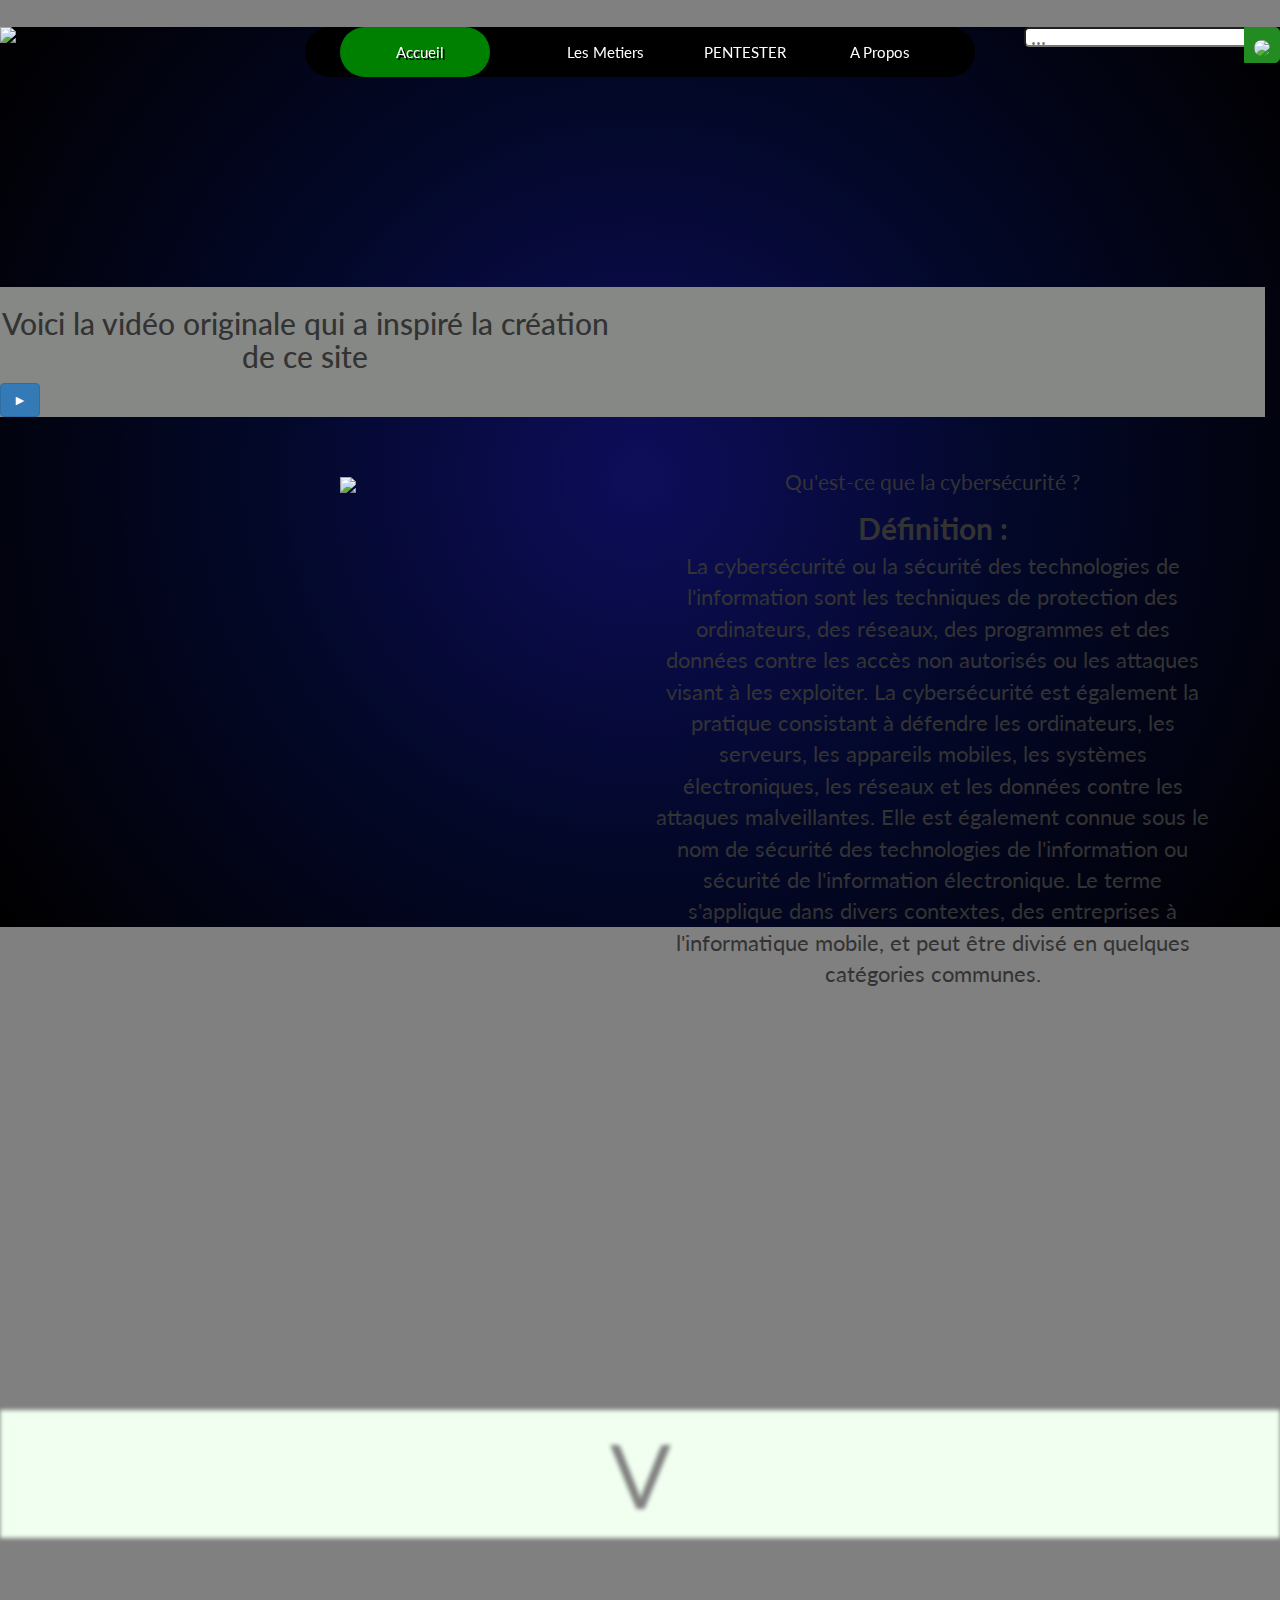
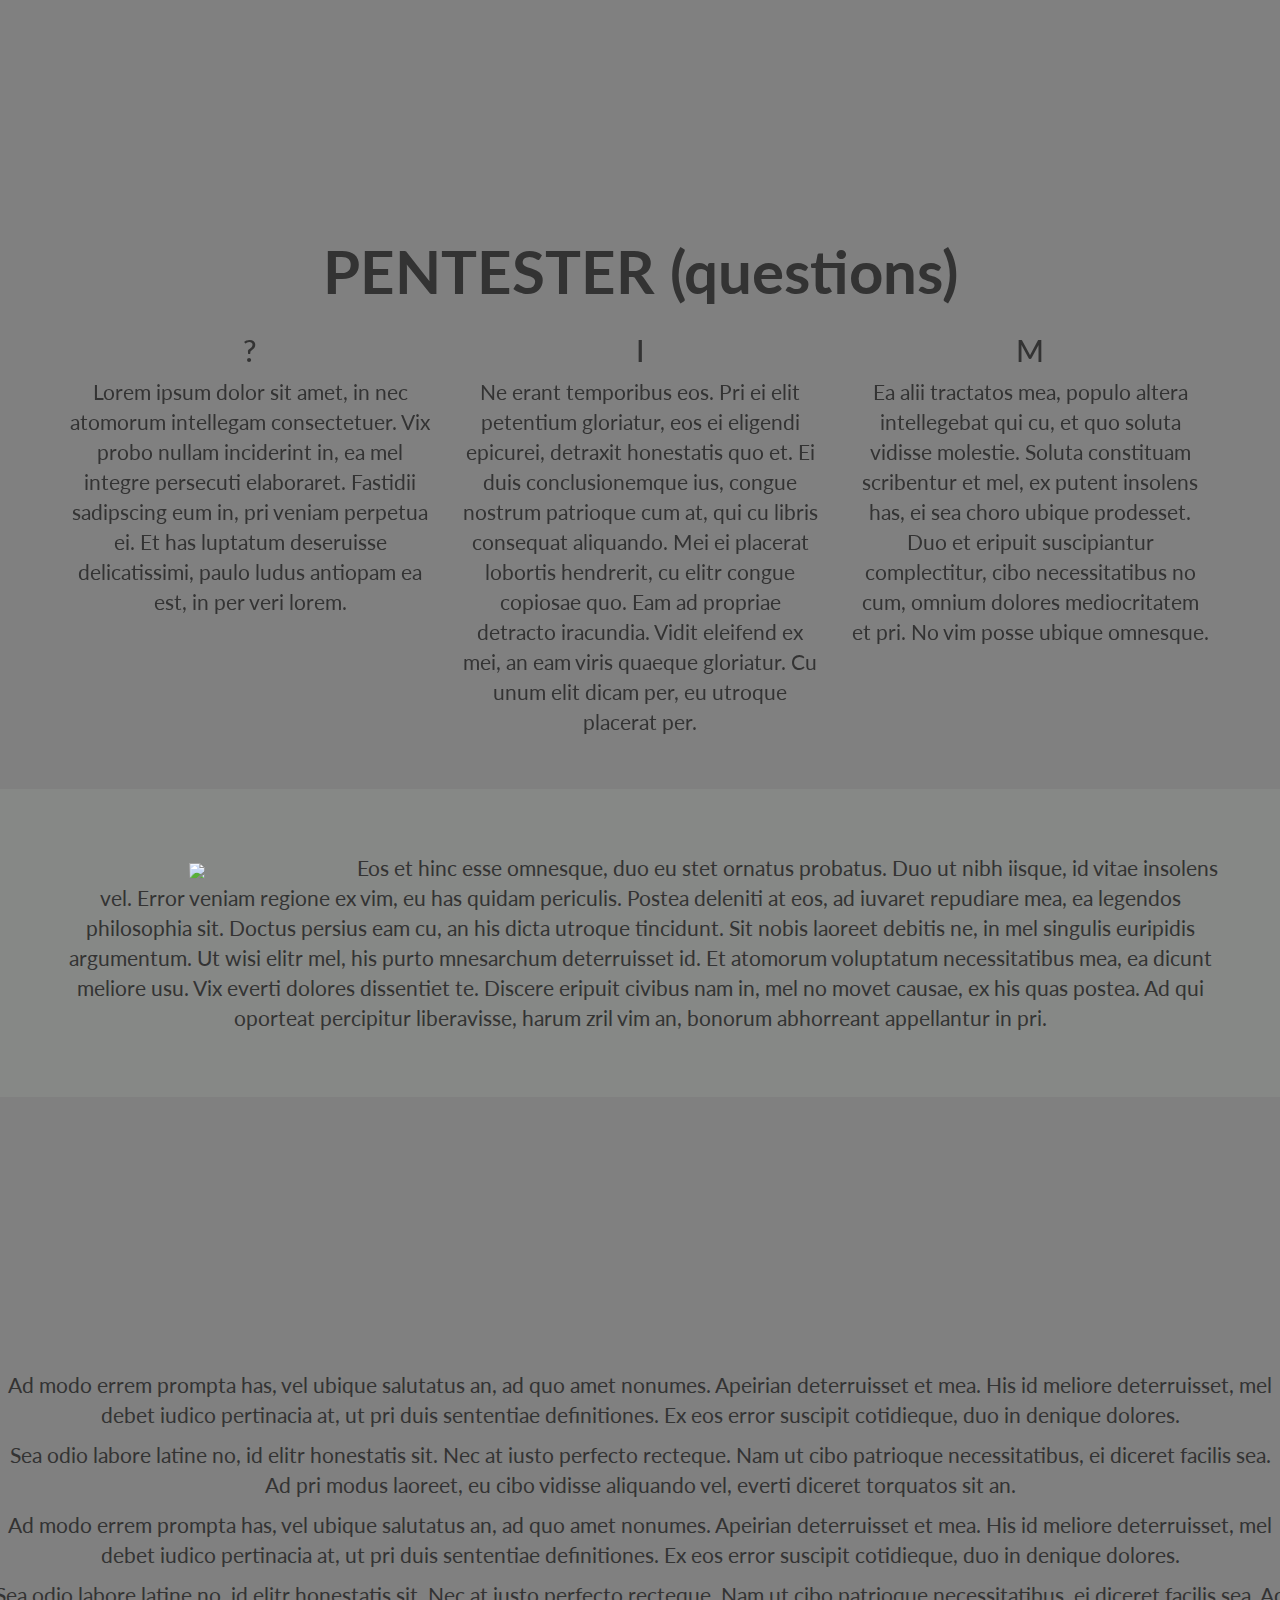
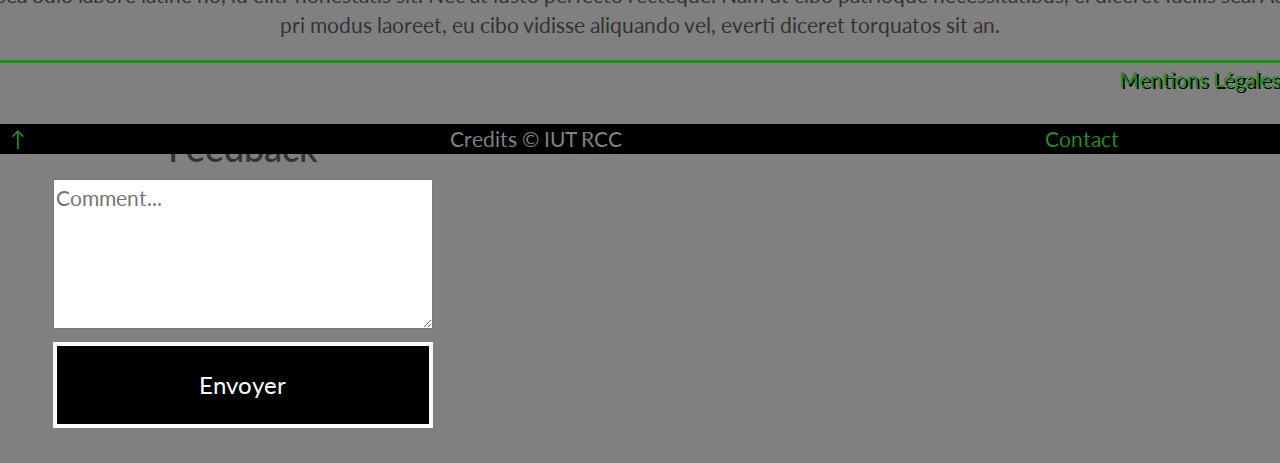
==== index.html @ df314a6f "update 15:41" ====
<!doctype html>
<html lang="fr">
  <head>
    <meta charset="utf-8">
    <meta http-equiv="X-UA-Compatible" content="IE=edge">
    <meta name="viewport" content="width=device-width, initial-scale=1.0, maximum-scale=1.0">
    <!-- The above 3 meta tags *must* come first in the head; any other head content must come *after* these tags -->

    <!-- Header -->
    <title>Accueil</title>
    <link rel="icon" href="img/favicon.ico" />

    <!-- Bootstrap -->
    <link rel="stylesheet" href="https://stackpath.bootstrapcdn.com/bootstrap/3.4.1/css/bootstrap.min.css" integrity="sha384-HSMxcRTRxnN+Bdg0JdbxYKrThecOKuH5zCYotlSAcp1+c8xmyTe9GYg1l9a69psu" crossorigin="anonymous">
    <link rel="preconnect" href="https://fonts.gstatic.com">
    <link href="https://fonts.googleapis.com/css2?family=Lato&display=swap" rel="stylesheet">

      <link rel ="stylesheet" href="css/main.css">
  </head>

  <header>
        <div>
            <a href="https://www.iut-rcc.fr/"><img src="assets/logoIT.png" class="logo" id="top"></a>
        </div>
        
        <div class="wrap">
            <div class="search">
            <input type="text" class="searchTerm" placeholder="...">
            <button type="submit" class="searchButton">
                <img src="assets/searchIC.png" class="icon">
            </button>
            </div>
        </div>
        
        <div id="mySidenav" class="sidenav">
            <nav class="nav-sub">
                <a href="javascript:void(0)" class="closebtn" onclick="closeNav()">&times;</a> 
                <a href="index.html">Accueil</a>
                <a href="Metiers.html">Les Metiers</a>
                <a href="Pentester.html">PENTESTER</a>
                <a href="aPropos.html">A Propos</a>
                <div class="animation start"></div>
            </nav>
        </div>

        <div id="wooper" class="sticky-top">
            <span onclick="openNav()" id="burger">&#9776;</span>
            <div id="seperate">
            </div>
        </div>

        <div id="wrapper-nav">
            <nav class="nav-main">
                <a href="index.html">Accueil</a>
                <a href="Metiers.html">Les Metiers</a>
                <a href="Pentester.html">PENTESTER</a>
                <a href="aPropos.html">A Propos</a>
                <div class="animation start"></div>
            </nav>
        </div>

        <div class="img-header"></div>

        <div class="transition2">
            <div id="transition1"> </div>
        </div>
    </header>

    <body onload="typeWriter()">
        <div class="row" id="video-player-wrapper">
            <div class="col-xs-6">
                <h2>Voici la vidéo originale qui a inspiré la création de ce site</h2>
                <p>
                    <button class="btn btn-primary" type="button" data-toggle="collapse" data-target="#collapseExample" aria-expanded="false" aria-controls="collapseExample">
                        &#9658;
                    </button>
                </p>
                <div class="collapse" id="collapseExample">
                    <div class="card-body">
                        <video controls poster muted preload="metadata">
                            <source src="assets/Cybersecurite pentester - JFMQMP.mp4" type="video/mp4">
                        </video>
                    </div>
                </div>
            </div>
        </div>



        <div class="container">
            <div class="row">
                <div class="col-xs-9 col-md-6">
                    <img src="assets/infographic1.png" id="graphic1">
                </div>
                <div class="col-xs-3 col-md-6">
                    <p id="cyber"> Qu'est-ce que la cybersécurité ?</p>
                    <dl>
                        <dt>Définition : </dt>
                        <dd>
                            La cybersécurité ou la sécurité des technologies de l'information sont les techniques de protection des ordinateurs,
                            des réseaux, des programmes et des données contre les accès non autorisés ou les attaques visant à les exploiter.

                            La cybersécurité est également la pratique consistant à défendre les ordinateurs, les serveurs, les appareils mobiles, les systèmes électroniques, les réseaux et les données contre les attaques malveillantes.
                            Elle est également connue sous le nom de sécurité des technologies de l'information ou sécurité de l'information électronique. Le terme s'applique dans divers contextes, des entreprises à l'informatique mobile, et peut être divisé en quelques catégories communes.
                        </dd>
                    </dl>
                </div>
            </div>
        </div>

        <div class="transition">
            V
        </div>

        <h1 id="pentester">PENTESTER (questions)</h1>

        <div class="container">
            <div class="row">
                <div class="col-sm-4">
                    <h2 class="left">
                        ?    
                    </h2>
                    <p>                 
                        Lorem ipsum dolor sit amet, in nec atomorum intellegam consectetuer.
                        Vix probo nullam inciderint in, ea mel integre persecuti elaboraret. 
                        Fastidii sadipscing eum in, pri veniam perpetua ei. 
                        Et has luptatum deseruisse delicatissimi, paulo ludus antiopam ea est, in per veri lorem.
                    
                    </p>
                </div>
            
                <div class="col-sm-4">
                    <h2 class="right" >
                        I 
                    </h2>
                    <p>                   
                        Ne erant temporibus eos. 
                        Pri ei elit petentium gloriatur, eos ei eligendi epicurei, detraxit honestatis quo et. 
                        Ei duis conclusionemque ius, congue nostrum patrioque cum at, qui cu libris consequat aliquando. 
                        Mei ei placerat lobortis hendrerit, cu elitr congue copiosae quo. 
                        Eam ad propriae detracto iracundia. 
                        Vidit eleifend ex mei, an eam viris quaeque gloriatur. 
                        Cu unum elit dicam per, eu utroque placerat per.
                    </p>
                </div>

                <div class="col-sm-4">
                    <h2 class="right" >
                        M
                    </h2>
                    <p>
                        Ea alii tractatos mea, populo altera intellegebat qui cu, et quo soluta vidisse molestie. 
                        Soluta constituam scribentur et mel, ex putent insolens has, ei sea choro ubique prodesset. 
                        Duo et eripuit suscipiantur complectitur, cibo necessitatibus no cum, omnium dolores mediocritatem et pri. 
                        No vim posse ubique omnesque.
                    </p>
                </div>
            </div>
        </div>

        <div id="section-wrapper">
            <div class="row">
                <div class="col-sm-3">
                    <img src="assets/infographic2.jpeg">
                </div>
                <div class="col-xl-2">
                    Eos et hinc esse omnesque, duo eu stet ornatus probatus. Duo ut nibh iisque, id vitae insolens vel. Error veniam regione ex vim, eu has quidam periculis. 
                    Postea deleniti at eos, ad iuvaret repudiare mea, ea legendos philosophia sit. Doctus persius eam cu, an his dicta utroque tincidunt.

                    Sit nobis laoreet debitis ne, in mel singulis euripidis argumentum. 
                    Ut wisi elitr mel, his purto mnesarchum deterruisset id. 
                    Et atomorum voluptatum necessitatibus mea, ea dicunt meliore usu. 
                    Vix everti dolores dissentiet te. 
                    Discere eripuit civibus nam in, mel no movet causae, ex his quas postea. 
                    Ad qui oporteat percipitur liberavisse, harum zril vim an, bonorum abhorreant appellantur in pri.
                </div>
            </div>

        </div>

            <p>
                Ad modo errem prompta has, vel ubique salutatus an, ad quo amet nonumes. Apeirian deterruisset et mea. His id meliore deterruisset, mel debet iudico pertinacia at, ut pri duis sententiae definitiones. Ex eos error suscipit cotidieque, duo in denique dolores.
            </p>
            <p>
                Sea odio labore latine no, id elitr honestatis sit. Nec at iusto perfecto recteque. Nam ut cibo patrioque necessitatibus, ei diceret facilis sea. Ad pri modus laoreet, eu cibo vidisse aliquando vel, everti diceret torquatos sit an.
            </p>



        <div class="row">
            <div class="col-m">
                <p>
                    Ad modo errem prompta has, vel ubique salutatus an, ad quo amet nonumes. Apeirian deterruisset et mea. His id meliore deterruisset, mel debet iudico pertinacia at, ut pri duis sententiae definitiones. Ex eos error suscipit cotidieque, duo in denique dolores.
                </p>
                <p>
                    Sea odio labore latine no, id elitr honestatis sit. Nec at iusto perfecto recteque. Nam ut cibo patrioque necessitatibus, ei diceret facilis sea. Ad pri modus laoreet, eu cibo vidisse aliquando vel, everti diceret torquatos sit an.
                </p>
            </div>
        </div>

        <div class="divider">

        </div>

        <div class="row" id="other">
            <div class="col-xs-1">
                <div id="main-form">
                    <div id="sub-div">
                    <form id="form-one" class="form">
                        <h1>Feedback</h1>
                        <p class="name">
                        
                        <p class="text">
                        <textarea name="text" id="comment" placeholder="Comment..."></textarea>
                        </p>
                        <div class="submit">
                        <input type="submit" value="Envoyer" id="button-bottom"/>
                        <div class="ease"></div>
                        </div>
                    </form>
                    </div>
                </div>
            </div>
        </div>

        <div id="left-m">
            <a href="ref/Mentions-legales.html">Mentions Légales</a>
        </div>

        <!-- jQuery (necessary for Bootstrap's JavaScript plugins) -->
        
        <script src="https://code.jquery.com/jquery-1.12.4.min.js" integrity="sha384-nvAa0+6Qg9clwYCGGPpDQLVpLNn0fRaROjHqs13t4Ggj3Ez50XnGQqc/r8MhnRDZ" crossorigin="anonymous"></script>
        
        <!-- Include all compiled plugins (below), or include individual files as needed -->
        
        <script src="https://stackpath.bootstrapcdn.com/bootstrap/3.4.1/js/bootstrap.min.js" integrity="sha384-aJ21OjlMXNL5UyIl/XNwTMqvzeRMZH2w8c5cRVpzpU8Y5bApTppSuUkhZXN0VxHd" crossorigin="anonymous"></script>
        <script src="js/effects.js" ></script>
    </body>

    <footer id="footer">
        Credits &copy; IUT RCC
        <span id="foot-rt"> <a href="ref/contact.html">Contact</a></span>
        <span id="foot-lt"><a href="#top">&uarr;</a></span> 
    </footer>

</html>
---- css/main.css ----
@font-face {
    font-family: 'Gameplay';
    src: url(../assets/Gameplay.ttf) format('truetype');
}

body {
    /* Fade-in effct on load*/
    font-family: 'Lato', sans-serif;
    margin-top: 25px;
    font-size: 21px;
    text-align: center;
    animation: fadein 4s;
    -moz-animation: fadein 4s;
    /* Firefox */
    -webkit-animation: fadein 4s;
    /* Safari and Chrome */
    -o-animation: fadein 4s;
    /* Opera */
    background: rgb(13,13,88);
    background: -moz-radial-gradient(circle, rgba(13,13,88,1) 3%, rgba(3,8,42,1) 47%, rgba(1,0,0,1) 100%);
    background: -webkit-radial-gradient(circle, rgba(13,13,88,1) 3%, rgba(3,8,42,1) 47%, rgba(1,0,0,1) 100%);
    background: radial-gradient(circle, rgba(13,13,88,1) 3%, rgba(3,8,42,1) 47%, rgba(1,0,0,1) 100%);
    filter: progid:DXImageTransform.Microsoft.gradient(startColorstr="#0d0d58",endColorstr="#010000",GradientType=1);
    background-attachment: local;
}

@keyframes slidein {
    0% {
        left: 0;
    }
    50% {
        left: 100%;
    }
    100% {
        left: 0;
    }
}

@keyframes fadein {
    from {
        opacity: 0;
    }
    to {
        opacity: 1;
    }
}

@-moz-keyframes fadein {
    /* Firefox */
    from {
        opacity: 0;
    }
    to {
        opacity: 1;
    }
}

@-webkit-keyframes fadein {
    /* Safari and Chrome */
    from {
        opacity: 0;
    }
    to {
        opacity: 1;
    }
}

@-o-keyframes fadein {
    /* Opera */
    from {
        opacity: 0;
    }
    to {
        opacity: 1;
    }
}

.nav-main {
    margin: 27px auto 0;
    position: relative;
    width: 670px;
    height: 50px;
    background-color: black;
    border-radius: 80px;
    font-size: 0;
}

.nav-main a {
    position: relative;
    line-height: 50px;
    height: 100%;
    width: 100%;
    font-size: 15px;
    display: inline-block;
    z-index: 1;
    text-align: center;
    color: white;
    cursor: pointer;
}

.nav-main .animation {
    position: absolute;
    height: 100%;
    top: 0;
    z-index: 0;
    transition: all .5s ease 0s;
    border-radius: 80px;
}

a:nth-child(1) {
    width: 200px;
}

a:nth-child(2) {
    width: 170px;
}

a:nth-child(3) {
    width: 110px;
}

a:nth-child(4) {
    width: 160px;
}

a:nth-child(5) {
    width: 120px;
}

.nav-main .start,
a:nth-child(1):hover~.animation {
    width: 150px;
    left: 35px;
    background-color: green;
}

.nav-main .start-1,
a:nth-child(2):hover~.animation {
    width: 150px;
    left: 220px;
    background-color: #232B2B;
}

.nav-main .start-2,
a:nth-child(3):hover~.animation {
    width: 100px;
    left: 390px;
    background-color: green;
}

.nav-main .start-3,
a:nth-child(4):hover~.animation {
    width: 110px;
    left: 520px;
    background-color: #232B2B;
}

a:hover,
a:active {
    color: white;
    text-decoration: none;
}

body,
html {
    height: 100%;
    width: 100%;
    margin: 0;
    background-color: grey;
    scroll-behavior: smooth;
}

.img-header {
    background-image: url(../computer-hacking-code.jpg);
    height: 50%;
    background-position: center;
    background-repeat: no-repeat;
    background-size: cover;
    -webkit-filter: blur(5px);
    -moz-filter: blur(5px);
    -o-filter: blur(5px);
    -ms-filter: blur(5px);
    filter: blur(5px);
    margin-top: 90px;
}

.transition {
    position: sticky;
    filter: blur(2px);
    top: 0;
    text-align: center;
    font-size: 90px;
    color: grey;
    background-color: honeydew;
    margin-top: 400px;
    margin-bottom: 300px;
}

.logo {
    width: 15%;
    float: left;
}

#transition1 {
    font-family: 'Gameplay';
    font-weight: bolder;
    font-size: 3em;
    text-align: center;
    color: forestgreen;
    margin-bottom: 3em;
}

.transition2 {
    margin-bottom: 10em;
    background-image: url(../1.jpg);
    background-repeat: no-repeat;
    background-position: center;
    background-size: cover;
    width: 100%
}

.search {
    width: 100%;
    display: flex;
}

.searchTerm {
    width: 100%;
    border-right: none;
    padding: 5px;
    height: 20px;
    border-radius: 5px 0 0 5px;
    color: black;
}

.searchButton {
    width: 40px;
    height: 36px;
    border: 1px solid forestgreen;
    background: forestgreen;
    text-align: center;
    color: black;
    border-radius: 0 5px 5px 0;
    cursor: pointer;
    font-size: 20px;
}

.wrap {
    width: 20%;
    float: right;
}

.icon {
    border-radius: 50%;
    width: 100%;
}

#main-form {
    width: 100%;
    float: left;
    padding-top: 0px;
}

#sub-div {
    background-color: grey;
    padding: 35px;
    width: 450px;
    float: left;
    left: 50%;
    position: absolute;
    margin-top: 10%;
    margin-left: -20%;
}

textarea {
    width: 100%;
    height: 150px;
    line-height: 150%;
}

#button-bottom {
    float: left;
    width: 100%;
    border: #fbfbfb solid 4px;
    cursor: pointer;
    background-color: black;
    color: white;
    font-size: 24px;
    padding-top: 22px;
    padding-bottom: 22px;
    -webkit-transition: all 0.3s;
    -moz-transition: all 0.3s;
    transition: all 0.3s;
    margin-top: -4px;
}

#button-bottom:hover {
    background-color: green;
}

.submit:hover .ease {
    width: 100%;
    background-color: white;
}

#footer {
    position: relative;
    text-align: center;
    bottom: 0;
    width: 100%;
    background-color: black;
    color: grey;
    margin-top: 60px
}

#video-player-wrapper {
    background-color: rgb(134, 136, 134);
    width: 100%;
    min-height: 120px;
    margin-bottom: 50px;
}

video {
    margin-top: 30px;
    height: 550px;
}

a {
    color: forestgreen;
    text-shadow: 2px 2px black;
}

#pentester {
    text-align: center;
    font-weight: bolder;
    font-size: 60px;
}

#foot-rt {
    float: right;
}

#foot-lt {
    float: left;
    margin-left: 10px;
}

p>button {
    float: left;
}

#section-wrapper {
    background-color: rgb(134, 136, 134);
    padding: 5%;
    margin-top: 2em;
    margin-bottom: 13em;
}

dt {
    font-size: 30px;
}

dd {
    font-size: 22px;
}

.divider {
    width: 100%;
    height: 3px;
    background-color: forestgreen;
    margin-top: 10px;
}

#graphic1 {
    width: 400px
}

#left-m {
    float: right;
    margin-bottom: 40px;
}

#wrapper-nav {
    margin-left: auto;
    margin-right: auto;
}

#seperate {
    width: 100%;
    margin-top: 20px;
    margin-bottom: 20px;
    display: none;
}

#graphic2 {
    margin-right: 170px;
    margin-bottom: 20px;
}

#wooper {
    display: none;
    width: 300px;
    height: 35px;
}

#burger {
    cursor: pointer;
    font-size: 25px;
    color: forestgreen;
}

.sidenav {
    height: 0;
    width: 100%;
    display: block;
    position: fixed;
    z-index: 1;
    top: 0;
    background-color: #111;
    overflow-x: hidden;
    transition: 0.5s;
    text-align: center;
}

.sidenav a {
    padding: 8px 8px 8px 32px;
    text-decoration: none;
    font-size: 25px;
    color: #818181;
    display: block;
    transition: 0.3s;
}

.sidenav .closebtn {
    position: absolute;
    top: 0;
    right: 25px;
    font-size: 36px;
    margin-left: 50px;
}

@media screen and (max-width: 450px) {
    .sidenav {
        padding-top: 15px;
    }
    .sidenav a {
        font-size: 18px;
    }
}

@media screen and (max-width: 1024px) {
    #wooper {
        display: inline-block;
        background: black;
        padding: auto;
        margin: auto;
        border-bottom-right-radius: 100%;
        border-bottom-left-radius: 100%;
        margin-left: 70px;
    }
    dt {
        font-size: 20px
    }
    dd {
        font-size: 10px;
    }
    #wrapper-col {
        font-size: 11px;
    }
    .form {
        height: 30%;
    }
    #transition1 {
        font-size: 30px;
    }
    video {
        width: 80%;
        height: 80%;
    }
    #graphic1 {
        width: 60%;
    }
    #graphic2 {
        margin-right: 20px;
        padding: 20px;
    }
    .col-m-4 {
        display: inline-block;
    }
    #seperate {
        display: initial;
        width: 100%;
        margin-top: 20px;
        margin-bottom: 20px;
    }
    .transition {
        height: 35%;
    }
    #pentester {
        font-size: 2em;
    }
    #wrapper-nav {
        display: none;
    }
    .searchTerm {
        display: none;
    }
    .searchButton {
        margin-left: 140px;
    }
    .nav-sub {
        background: none;
    }
    .nav-sub a {
        position: relative;
        height: 100%;
        width: 100%;
        font-size: 15px;
        z-index: 1;
        color: white;
        cursor: pointer;
    }
    .nav-sub .animation {
        position: absolute;
        height: 100%;
        z-index: 0;
        transition: all .5s ease 0s;
        border-radius: 80px;
    }
    a:nth-child(1) {
        width: 20px;
    }
    a:nth-child(2) {
        width: 70px;
    }
    a:nth-child(3) {
        width: 60px;
    }
    a:nth-child(4) {
        width: 60px;
    }
    a:nth-child(5) {
        width: 60px;
    }
    .nav-sub .start,
    a:nth-child(1):hover~.animation {
        width: 150px;
        height: 5%;
        left: 0;
        top: 10px;
        background-color: green;
    }
    .nav-sub .start-1,
    a:nth-child(2):hover~.animation {
        width: 150px;
        top: 10px;
        left: 0;
        background-color: #232B2B;
    }
    .nav-sub .start-2,
    a:nth-child(3):hover~.animation {
        width: 150px;
        left: 0;
        height: 45px;
        top: 45px;
        background-color: green;
    }
    .nav-sub .start-3,
    a:nth-child(4):hover~.animation {
        width: 150px;
        top: 107px;
        left: 0;
        background-color: #232B2B;
    }
    .nav-sub .start-4,
    a:nth-child(5):hover~.animation {
        width: 100px;
        height: 40px;
        top: 130px;
        left: 0;
        background-color: green;
    }
    a:hover,
    a:active {
        color: white;
        text-decoration: none;
    }
}
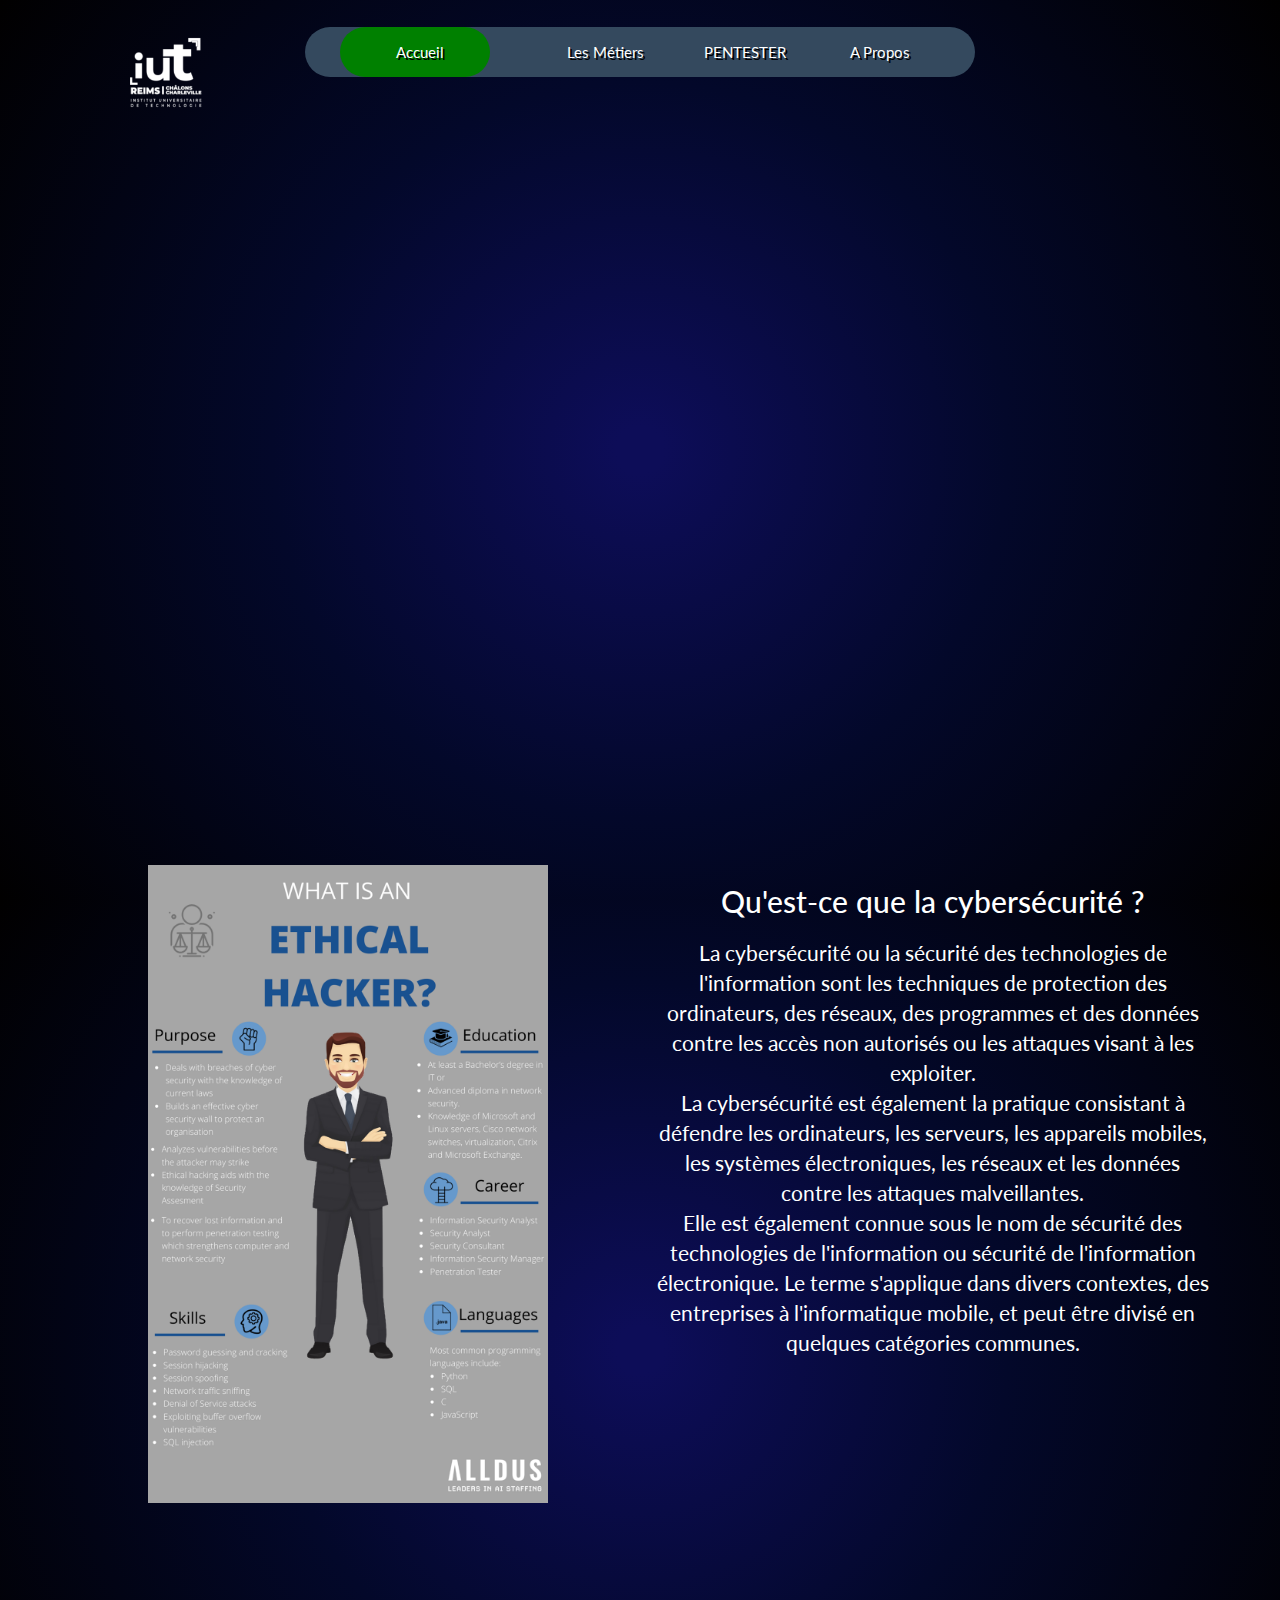
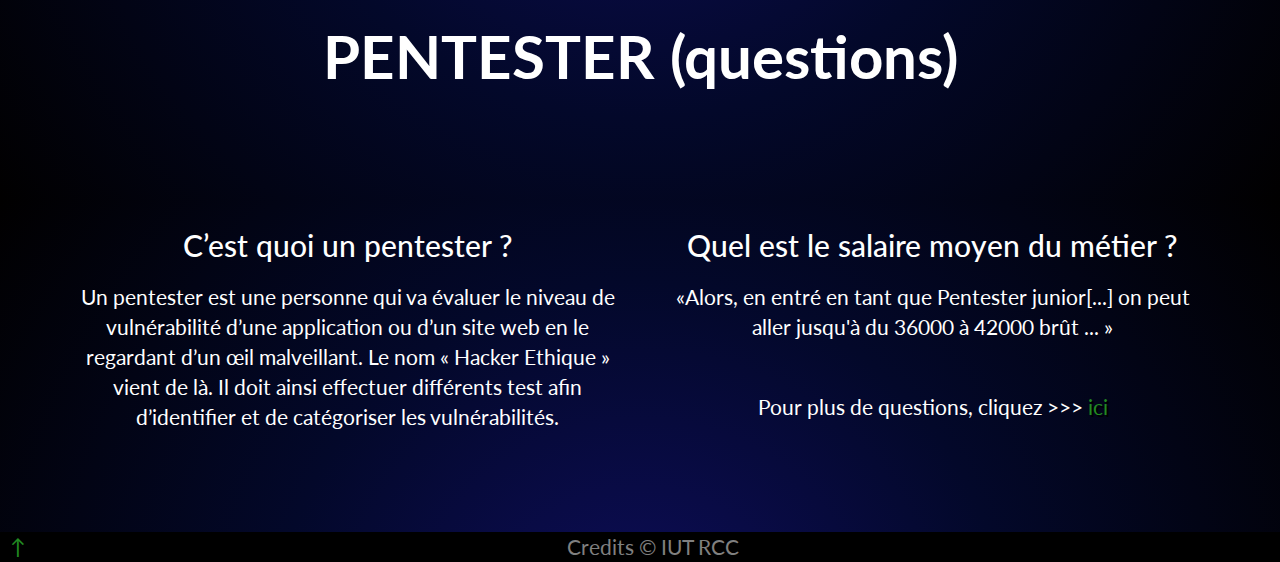
==== commit 983bcc7b: "Le vingt-et-un décembre deux mille vingt à seize heure zéro six" ====
--- a/index.html
+++ b/index.html
@@ -1,246 +1,163 @@
 <!doctype html>
 <html lang="fr">
-  <head>
+
+<head>
     <meta charset="utf-8">
     <meta http-equiv="X-UA-Compatible" content="IE=edge">
-    <meta name="viewport" content="width=device-width, initial-scale=1.0, maximum-scale=1.0">
+    <meta name="viewport" content="width=device-width, initial-scale=1">
     <!-- The above 3 meta tags *must* come first in the head; any other head content must come *after* these tags -->
-
-    <!-- Header -->
     <title>Accueil</title>
-    <link rel="icon" href="img/favicon.ico" />
+    <link rel="icon" href="img/favicon.ico"/>
 
     <!-- Bootstrap -->
     <link rel="stylesheet" href="https://stackpath.bootstrapcdn.com/bootstrap/3.4.1/css/bootstrap.min.css" integrity="sha384-HSMxcRTRxnN+Bdg0JdbxYKrThecOKuH5zCYotlSAcp1+c8xmyTe9GYg1l9a69psu" crossorigin="anonymous">
     <link rel="preconnect" href="https://fonts.gstatic.com">
     <link href="https://fonts.googleapis.com/css2?family=Lato&display=swap" rel="stylesheet">
+    <link rel="shortcut icon" href="assets/favicon-32x32.png" type="image/x-icon">
 
-      <link rel ="stylesheet" href="css/main.css">
-  </head>
 
-  <header>
-        <div>
-            <a href="https://www.iut-rcc.fr/"><img src="assets/logoIT.png" class="logo" id="top"></a>
-        </div>
-        
-        <div class="wrap">
-            <div class="search">
-            <input type="text" class="searchTerm" placeholder="...">
-            <button type="submit" class="searchButton">
-                <img src="assets/searchIC.png" class="icon">
-            </button>
-            </div>
-        </div>
-        
-        <div id="mySidenav" class="sidenav">
-            <nav class="nav-sub">
-                <a href="javascript:void(0)" class="closebtn" onclick="closeNav()">&times;</a> 
-                <a href="index.html">Accueil</a>
-                <a href="Metiers.html">Les Metiers</a>
-                <a href="Pentester.html">PENTESTER</a>
-                <a href="aPropos.html">A Propos</a>
-                <div class="animation start"></div>
-            </nav>
-        </div>
+    <link rel="stylesheet" media="screen and (min-width: 1200px)" href="css/style.css">
+    <link rel="stylesheet" media="screen and (max-width: 1200px)" href="css/RWD/style.css">
 
-        <div id="wooper" class="sticky-top">
-            <span onclick="openNav()" id="burger">&#9776;</span>
-            <div id="seperate">
-            </div>
-        </div>
-
-        <div id="wrapper-nav">
-            <nav class="nav-main">
-                <a href="index.html">Accueil</a>
-                <a href="Metiers.html">Les Metiers</a>
-                <a href="Pentester.html">PENTESTER</a>
-                <a href="aPropos.html">A Propos</a>
-                <div class="animation start"></div>
-            </nav>
-        </div>
-
-        <div class="img-header"></div>
-
-        <div class="transition2">
-            <div id="transition1"> </div>
-        </div>
-    </header>
-
-    <body onload="typeWriter()">
-        <div class="row" id="video-player-wrapper">
-            <div class="col-xs-6">
-                <h2>Voici la vidéo originale qui a inspiré la création de ce site</h2>
-                <p>
-                    <button class="btn btn-primary" type="button" data-toggle="collapse" data-target="#collapseExample" aria-expanded="false" aria-controls="collapseExample">
-                        &#9658;
-                    </button>
-                </p>
-                <div class="collapse" id="collapseExample">
-                    <div class="card-body">
-                        <video controls poster muted preload="metadata">
-                            <source src="assets/Cybersecurite pentester - JFMQMP.mp4" type="video/mp4">
-                        </video>
-                    </div>
-                </div>
-            </div>
-        </div>
+    <link rel="stylesheet" media="screen and (min-width: 1200px)" href="css/accueil.css">
+    <link rel="stylesheet" media="screen and (max-width: 1200px)" href="css/RWD/accueil.css">
+</head>
 
 
 
-        <div class="container">
-            <div class="row">
-                <div class="col-xs-9 col-md-6">
-                    <img src="assets/infographic1.png" id="graphic1">
-                </div>
-                <div class="col-xs-3 col-md-6">
-                    <p id="cyber"> Qu'est-ce que la cybersécurité ?</p>
-                    <dl>
-                        <dt>Définition : </dt>
-                        <dd>
-                            La cybersécurité ou la sécurité des technologies de l'information sont les techniques de protection des ordinateurs,
-                            des réseaux, des programmes et des données contre les accès non autorisés ou les attaques visant à les exploiter.
+<header>
+    <!-- Barre de navigation par KHADDAN Mohammad & ROUBAHIE-FISSA Gael -->
+    <div id="top">
+        <a href="https://www.iut-rcc.fr/" target="_blank" rel="noopener"><img src="img/logoiut.png" id="logoIUT"></a>
+    </div>
 
-                            La cybersécurité est également la pratique consistant à défendre les ordinateurs, les serveurs, les appareils mobiles, les systèmes électroniques, les réseaux et les données contre les attaques malveillantes.
-                            Elle est également connue sous le nom de sécurité des technologies de l'information ou sécurité de l'information électronique. Le terme s'applique dans divers contextes, des entreprises à l'informatique mobile, et peut être divisé en quelques catégories communes.
-                        </dd>
-                    </dl>
-                </div>
-            </div>
+    <div id="mySidenav" class="sidenav">
+        <nav class="nav-sub">
+            <a id="closebtn">&times;</a>
+            <a href="index.html">Accueil</a>
+            <a href="Metiers.html">Les Métiers</a>
+            <a href="Pentester.html">PENTESTER</a>
+            <a href="aPropos.html">A Propos</a>
+            <div class="animation start"></div>
+        </nav>
+    </div>
+
+    <div id="wooper" class="sticky-top">
+        <a id="burger">&#9776;</a>
+        <div id="seperate">
         </div>
+    </div>
+    <script>
+        let burger = document.getElementById("burger");
+        let closebtn = document.getElementById("closebtn");
 
-        <div class="transition">
-            V
-        </div>
+        var fullWidth = window.innerWidth;
+        var fullH = window.innerHeight;
 
-        <h1 id="pentester">PENTESTER (questions)</h1>
+        function openNav() {
+            if (fullWidth >= 330) {
+                document.getElementById("mySidenav").style.display = "block";
+            }
+            document.getElementById("mySidenav").style.width = "100%";
+            document.getElementById("mySidenav").style.height = "100%";
+        }
 
-        <div class="container">
-            <div class="row">
-                <div class="col-sm-4">
-                    <h2 class="left">
-                        ?    
-                    </h2>
-                    <p>                 
-                        Lorem ipsum dolor sit amet, in nec atomorum intellegam consectetuer.
-                        Vix probo nullam inciderint in, ea mel integre persecuti elaboraret. 
-                        Fastidii sadipscing eum in, pri veniam perpetua ei. 
-                        Et has luptatum deseruisse delicatissimi, paulo ludus antiopam ea est, in per veri lorem.
-                    
-                    </p>
-                </div>
-            
-                <div class="col-sm-4">
-                    <h2 class="right" >
-                        I 
-                    </h2>
-                    <p>                   
-                        Ne erant temporibus eos. 
-                        Pri ei elit petentium gloriatur, eos ei eligendi epicurei, detraxit honestatis quo et. 
-                        Ei duis conclusionemque ius, congue nostrum patrioque cum at, qui cu libris consequat aliquando. 
-                        Mei ei placerat lobortis hendrerit, cu elitr congue copiosae quo. 
-                        Eam ad propriae detracto iracundia. 
-                        Vidit eleifend ex mei, an eam viris quaeque gloriatur. 
-                        Cu unum elit dicam per, eu utroque placerat per.
-                    </p>
-                </div>
+        function closeNav() {
+            if (fullWidth >= 330) {
+                document.getElementById("mySidenav").style.display = "none";
+            }
+            document.getElementById("mySidenav").style.width = "0%";
+            document.getElementById("mySidenav").style.height = "0%";
+        }
 
-                <div class="col-sm-4">
-                    <h2 class="right" >
-                        M
-                    </h2>
-                    <p>
-                        Ea alii tractatos mea, populo altera intellegebat qui cu, et quo soluta vidisse molestie. 
-                        Soluta constituam scribentur et mel, ex putent insolens has, ei sea choro ubique prodesset. 
-                        Duo et eripuit suscipiantur complectitur, cibo necessitatibus no cum, omnium dolores mediocritatem et pri. 
-                        No vim posse ubique omnesque.
-                    </p>
-                </div>
-            </div>
-        </div>
+        burger.addEventListener("click", () => {
+            openNav()
+        })
+        closebtn.addEventListener("click", () => {
+            closeNav()
+        })
+    </script>
+    <div id="wrapper-nav">
+        <nav class="nav-main">
+            <a href="index.html">Accueil</a>
+            <a href="Metiers.html">Les Métiers</a>
+            <a href="Pentester.html">PENTESTER</a>
+            <a href="aPropos.html">A Propos</a>
+            <div class="animation start"></div>
+        </nav>
+    </div>
+</header>
 
-        <div id="section-wrapper">
-            <div class="row">
-                <div class="col-sm-3">
-                    <img src="assets/infographic2.jpeg">
-                </div>
-                <div class="col-xl-2">
-                    Eos et hinc esse omnesque, duo eu stet ornatus probatus. Duo ut nibh iisque, id vitae insolens vel. Error veniam regione ex vim, eu has quidam periculis. 
-                    Postea deleniti at eos, ad iuvaret repudiare mea, ea legendos philosophia sit. Doctus persius eam cu, an his dicta utroque tincidunt.
+<body onload="typeWriter()">
+    <div class="img-header"></div>
 
-                    Sit nobis laoreet debitis ne, in mel singulis euripidis argumentum. 
-                    Ut wisi elitr mel, his purto mnesarchum deterruisset id. 
-                    Et atomorum voluptatum necessitatibus mea, ea dicunt meliore usu. 
-                    Vix everti dolores dissentiet te. 
-                    Discere eripuit civibus nam in, mel no movet causae, ex his quas postea. 
-                    Ad qui oporteat percipitur liberavisse, harum zril vim an, bonorum abhorreant appellantur in pri.
-                </div>
-            </div>
+    <div class="transition2">
+        <div id="transition1"></div>
+    </div>
 
-        </div>
-
-            <p>
-                Ad modo errem prompta has, vel ubique salutatus an, ad quo amet nonumes. Apeirian deterruisset et mea. His id meliore deterruisset, mel debet iudico pertinacia at, ut pri duis sententiae definitiones. Ex eos error suscipit cotidieque, duo in denique dolores.
-            </p>
-            <p>
-                Sea odio labore latine no, id elitr honestatis sit. Nec at iusto perfecto recteque. Nam ut cibo patrioque necessitatibus, ei diceret facilis sea. Ad pri modus laoreet, eu cibo vidisse aliquando vel, everti diceret torquatos sit an.
-            </p>
+    <div class="row" id="video-player-wrapper">
+        <div class="col">
+            <iframe width="789" height="444" src="https://www.youtube.com/embed/JsrqwHu0cK0" frameborder="0" allow="accelerometer; autoplay; clipboard-write; encrypted-media; gyroscope; picture-in-picture" allowfullscreen></iframe>        </div>
+    </div>
 
 
 
+    <div class="container">
         <div class="row">
-            <div class="col-m">
-                <p>
-                    Ad modo errem prompta has, vel ubique salutatus an, ad quo amet nonumes. Apeirian deterruisset et mea. His id meliore deterruisset, mel debet iudico pertinacia at, ut pri duis sententiae definitiones. Ex eos error suscipit cotidieque, duo in denique dolores.
-                </p>
-                <p>
-                    Sea odio labore latine no, id elitr honestatis sit. Nec at iusto perfecto recteque. Nam ut cibo patrioque necessitatibus, ei diceret facilis sea. Ad pri modus laoreet, eu cibo vidisse aliquando vel, everti diceret torquatos sit an.
+            <div class="col-md-6">
+                <img src="img/infographic1.png" id="graphic1">
+            </div>
+            <div class="col-md-6">
+                <h2 id="cyber1"> Qu'est-ce que la cybersécurité ?</h2>
+                <p id="cyber">La cybersécurité ou la sécurité des technologies de l'information sont les techniques de protection des ordinateurs, des réseaux, des programmes et des données contre les accès non autorisés ou les attaques visant à les exploiter. <br> La cybersécurité
+                    est également la pratique consistant à défendre les ordinateurs, les serveurs, les appareils mobiles, les systèmes électroniques, les réseaux et les données contre les attaques malveillantes.<br> Elle est également connue sous le nom de
+                    sécurité des technologies de l'information ou sécurité de l'information électronique. Le terme s'applique dans divers contextes, des entreprises à l'informatique mobile, et peut être divisé en quelques catégories communes.
                 </p>
             </div>
         </div>
+    </div>
 
-        <div class="divider">
+    <h1 id="pentester">PENTESTER (questions)</h1>
 
-        </div>
-
-        <div class="row" id="other">
-            <div class="col-xs-1">
-                <div id="main-form">
-                    <div id="sub-div">
-                    <form id="form-one" class="form">
-                        <h1>Feedback</h1>
-                        <p class="name">
-                        
-                        <p class="text">
-                        <textarea name="text" id="comment" placeholder="Comment..."></textarea>
-                        </p>
-                        <div class="submit">
-                        <input type="submit" value="Envoyer" id="button-bottom"/>
-                        <div class="ease"></div>
-                        </div>
-                    </form>
-                    </div>
-                </div>
+    <div class="container" id="wrapper-col">
+        <div class="row">
+            <div class="col-md-6">
+                <h2 class="left">
+                    C’est quoi un pentester ?
+                </h2>
+                <p>
+                    Un pentester est une personne qui va évaluer le niveau de vulnérabilité d’une application ou d’un site web en le regardant d’un œil malveillant. Le nom « Hacker Ethique » vient de là. Il doit ainsi effectuer différents test afin d’identifier et de catégoriser
+                    les vulnérabilités.
+                </p>
+            </div>
+            <div class="col-md-6">
+                <h2 class="right">
+                    Quel est le salaire moyen du métier ?
+                </h2>
+                <p>
+                    <q></a>Alors, en entré en tant que Pentester junior[...] on peut aller jusqu'à du 36000 à 42000 brût ... </q>
+                </p>
+                <p id="link">Pour plus de questions, cliquez >>> <a href="Pentester.html">ici</a></p>
             </div>
         </div>
-
-        <div id="left-m">
-            <a href="ref/Mentions-legales.html">Mentions Légales</a>
-        </div>
-
-        <!-- jQuery (necessary for Bootstrap's JavaScript plugins) -->
-        
-        <script src="https://code.jquery.com/jquery-1.12.4.min.js" integrity="sha384-nvAa0+6Qg9clwYCGGPpDQLVpLNn0fRaROjHqs13t4Ggj3Ez50XnGQqc/r8MhnRDZ" crossorigin="anonymous"></script>
-        
-        <!-- Include all compiled plugins (below), or include individual files as needed -->
-        
-        <script src="https://stackpath.bootstrapcdn.com/bootstrap/3.4.1/js/bootstrap.min.js" integrity="sha384-aJ21OjlMXNL5UyIl/XNwTMqvzeRMZH2w8c5cRVpzpU8Y5bApTppSuUkhZXN0VxHd" crossorigin="anonymous"></script>
-        <script src="js/effects.js" ></script>
-    </body>
-
+    </div>
     <footer id="footer">
         Credits &copy; IUT RCC
-        <span id="foot-rt"> <a href="ref/contact.html">Contact</a></span>
-        <span id="foot-lt"><a href="#top">&uarr;</a></span> 
+        <span id="foot-lt"><a href="#top">&uarr;</a></span>
     </footer>
 
-</html>
+    <!-- jQuery (necessary for Bootstrap's JavaScript plugins) -->
+
+    <script src="https://code.jquery.com/jquery-1.12.4.min.js" integrity="sha384-nvAa0+6Qg9clwYCGGPpDQLVpLNn0fRaROjHqs13t4Ggj3Ez50XnGQqc/r8MhnRDZ" crossorigin="anonymous"></script>
+
+    <!-- Include all compiled plugins (below), or include individual files as needed -->
+
+    <script src="https://stackpath.bootstrapcdn.com/bootstrap/3.4.1/js/bootstrap.min.js" integrity="sha384-aJ21OjlMXNL5UyIl/XNwTMqvzeRMZH2w8c5cRVpzpU8Y5bApTppSuUkhZXN0VxHd" crossorigin="anonymous"></script>
+
+
+
+
+    <script src="js/effects.js"></script>
+</body>
+
+</html>--- a/css/style.css
+++ b/css/style.css
@@ -0,0 +1,223 @@
+#pageTitle {
+    color: white;
+    margin: auto;
+    padding: 40px;
+    font-weight: bold;
+    font-size: 44px;
+}
+
+.container {
+    max-width: 1200px;
+    padding: auto;
+}
+
+@font-face {
+    font-family: 'Gameplay';
+    src: url(../assets/Gameplay.ttf) format('truetype');
+}
+
+body {
+    color: white;
+    /* Fade-in effct on load*/
+    font-family: 'Lato', sans-serif;
+    font-size: 21px;
+    text-align: center;
+    animation: fadein 4s;
+    -moz-animation: fadein 4s;
+    /* Firefox */
+    -webkit-animation: fadein 4s;
+    /* Safari and Chrome */
+    -o-animation: fadein 4s;
+    /* Opera */
+    background: rgb(13, 13, 88);
+    background: -moz-radial-gradient(circle, rgba(13, 13, 88, 1) 3%, rgba(3, 8, 42, 1) 47%, rgba(1, 0, 0, 1) 100%);
+    background: -webkit-radial-gradient(circle, rgba(13, 13, 88, 1) 3%, rgba(3, 8, 42, 1) 47%, rgba(1, 0, 0, 1) 100%);
+    background: radial-gradient(circle, rgba(13, 13, 88, 1) 3%, rgba(3, 8, 42, 1) 47%, rgba(1, 0, 0, 1) 100%);
+    filter: progid: DXImageTransform.Microsoft.gradient(startColorstr="#0d0d58", endColorstr="#010000", GradientType=1);
+    background-attachment: local;
+    height: 100%;
+    margin: 0px;
+    margin-top: 0px;
+    scroll-behavior: smooth;
+}
+
+header {
+    height: 15%;
+}
+
+#logoIUT {
+    width: 6%;
+    float: left;
+    margin-left: 10%;
+    padding-top: 10px;
+}
+
+@keyframes fadein {
+    from {
+        opacity: 0;
+    }
+    to {
+        opacity: 1;
+    }
+}
+
+@-moz-keyframes fadein {
+    /* Firefox */
+    from {
+        opacity: 0;
+    }
+    to {
+        opacity: 1;
+    }
+}
+
+@-webkit-keyframes fadein {
+    /* Safari and Chrome */
+    from {
+        opacity: 0;
+    }
+    to {
+        opacity: 1;
+    }
+}
+
+@-o-keyframes fadein {
+    /* Opera */
+    from {
+        opacity: 0;
+    }
+    to {
+        opacity: 1;
+    }
+}
+
+nav {
+    margin: 27px auto 0;
+    position: relative;
+    width: 670px;
+    height: 50px;
+    background-color: #34495e;
+    border-radius: 80px;
+    font-size: 0;
+}
+
+nav a {
+    line-height: 50px;
+    height: 100%;
+    width: 100%;
+    font-size: 15px;
+    display: inline-block;
+    position: relative;
+    z-index: 1;
+    text-align: center;
+    color: white;
+    cursor: pointer;
+}
+
+nav .animation {
+    position: absolute;
+    height: 100%;
+    top: 0;
+    z-index: 0;
+    transition: all .5s ease 0s;
+    border-radius: 80px;
+}
+
+#wooper {
+    display: none;
+    width: 300px;
+    height: 35px;
+}
+
+#burger {
+    cursor: pointer;
+    font-size: 25px;
+    color: forestgreen;
+}
+
+.sidenav {
+    height: 0;
+    width: 100%;
+    display: block;
+    position: fixed;
+    z-index: 1;
+    top: 0;
+    background-color: #34495e;
+    overflow-x: hidden;
+    transition: 0.5s;
+    text-align: center;
+}
+
+.sidenav a {
+    padding: 8px 8px 8px 32px;
+    text-decoration: none;
+    font-size: 25px;
+    color: #818181;
+    display: block;
+    transition: 0.3s;
+}
+
+.sidenav .closebtn {
+    position: absolute;
+    top: 0;
+    right: 25px;
+    font-size: 36px;
+    margin-left: 50px;
+}
+
+a:nth-child(1) {
+    width: 200px;
+}
+
+a:nth-child(2) {
+    width: 170px;
+}
+
+a:nth-child(3) {
+    width: 110px;
+}
+
+a:nth-child(4) {
+    width: 160px;
+}
+
+a:nth-child(5) {
+    width: 120px;
+}
+
+a:hover,
+a:active {
+    color: white;
+    text-decoration: none;
+}
+
+#footer {
+    position: fixed;
+    bottom: 0;
+    width: 100%;
+    background-color: black;
+    color: grey;
+}
+
+a {
+    color: forestgreen;
+    text-shadow: 2px 2px black;
+}
+
+#foot-rt {
+    float: right;
+    margin-right: 40px;
+}
+
+#foot-lt {
+    float: left;
+    margin-left: 10px;
+}
+
+p>button {
+    float: left;
+}
+
+#mySidenav {
+    display: none;
+}--- a/css/RWD/style.css
+++ b/css/RWD/style.css
@@ -0,0 +1,224 @@
+#pageTitle {
+    color: white;
+    margin: auto;
+    padding: 40px;
+    font-weight: bold;
+    font-size: 44px;
+}
+
+.container {
+    max-width: 1200px;
+    margin: auto;
+}
+
+@font-face {
+    font-family: 'Gameplay';
+    src: url(../assets/Gameplay.ttf) format('truetype');
+}
+
+body {
+    color: white;
+    /* Fade-in effct on load*/
+    font-family: 'Lato', sans-serif;
+    font-size: 21px;
+    text-align: center;
+    animation: fadein 4s;
+    -moz-animation: fadein 4s;
+    /* Firefox */
+    -webkit-animation: fadein 4s;
+    /* Safari and Chrome */
+    -o-animation: fadein 4s;
+    /* Opera */
+    background: rgb(13, 13, 88);
+    background: -moz-radial-gradient(circle, rgba(13, 13, 88, 1) 3%, rgba(3, 8, 42, 1) 47%, rgba(1, 0, 0, 1) 100%);
+    background: -webkit-radial-gradient(circle, rgba(13, 13, 88, 1) 3%, rgba(3, 8, 42, 1) 47%, rgba(1, 0, 0, 1) 100%);
+    background: radial-gradient(circle, rgba(13, 13, 88, 1) 3%, rgba(3, 8, 42, 1) 47%, rgba(1, 0, 0, 1) 100%);
+    filter: progid: DXImageTransform.Microsoft.gradient(startColorstr="#0d0d58", endColorstr="#010000", GradientType=1);
+    background-attachment: local;
+    height: 100%;
+    margin: 0px;
+    margin-top: 0px;
+    scroll-behavior: smooth;
+}
+
+#logoIUT {
+    display: none;
+}
+
+@keyframes fadein {
+    from {
+        opacity: 0;
+    }
+    to {
+        opacity: 1;
+    }
+}
+
+@-moz-keyframes fadein {
+    /* Firefox */
+    from {
+        opacity: 0;
+    }
+    to {
+        opacity: 1;
+    }
+}
+
+@-webkit-keyframes fadein {
+    /* Safari and Chrome */
+    from {
+        opacity: 0;
+    }
+    to {
+        opacity: 1;
+    }
+}
+
+@-o-keyframes fadein {
+    /* Opera */
+    from {
+        opacity: 0;
+    }
+    to {
+        opacity: 1;
+    }
+}
+
+nav {
+    background-color: #34495e;
+    border-radius: 80px;
+    font-size: 0;
+}
+
+nav a {
+    line-height: 50px;
+    height: 100%;
+    width: 100%;
+    font-size: 15px;
+    display: inline-block;
+    position: relative;
+    z-index: 1;
+    text-align: center;
+    color: white;
+    cursor: pointer;
+}
+
+nav .animation {
+    display: none;
+}
+
+a:nth-child(1) {
+    width: 200px;
+}
+
+a:nth-child(2) {
+    width: 170px;
+}
+
+a:nth-child(3) {
+    width: 110px;
+}
+
+a:nth-child(4) {
+    width: 160px;
+}
+
+a:nth-child(5) {
+    width: 120px;
+}
+
+a:hover,
+a:active {
+    color: white;
+    text-decoration: none;
+}
+
+#footer {
+    position: fixed;
+    bottom: 0;
+    width: 100%;
+    background-color: black;
+    color: grey;
+}
+
+a {
+    color: forestgreen;
+    text-shadow: 2px 2px black;
+}
+
+#foot-rt {
+    float: right;
+    margin-right: 40px;
+}
+
+#foot-lt {
+    float: left;
+    margin-left: 10px;
+}
+
+p>button {
+    float: left;
+}
+
+#burger {
+    cursor: pointer;
+    font-size: 25px;
+    color: white;
+}
+
+.sidenav {
+    height: 0;
+    width: 100%;
+    display: block;
+    position: fixed;
+    z-index: 1;
+    top: 0;
+    background-color: #34495e;
+    overflow-x: hidden;
+    transition: 0.5s;
+    text-align: left;
+}
+
+.sidenav a {
+    margin-left: 5%;
+    text-align: left;
+    text-decoration: none;
+    font-size: 20px;
+    color: white;
+    display: block;
+    transition: 0.3s;
+}
+
+.sidenav #closebtn {
+    float: right;
+    font-size: 50px;
+}
+
+#mySidenav {
+    display: none;
+}
+
+#wrapper-nav {
+    display: none;
+}
+
+#wooper {
+    color: white;
+    display: inline-block;
+    background: #34495e;
+    border-bottom-right-radius: 100%;
+    border-bottom-left-radius: 100%;
+    margin-right: 20%;
+    margin-left: 3%;
+    margin: auto;
+    width: 60%;
+}
+
+.sidenav {
+    display: block;
+    padding-top: 15px;
+}
+
+.sidenav a {
+    font-size: 18px;
+}--- a/css/accueil.css
+++ b/css/accueil.css
@@ -0,0 +1,191 @@
+html {
+    height: 100%;
+}
+
+nav .start,
+a:nth-child(1):hover~.animation {
+    width: 150px;
+    left: 35px;
+    background-color: green;
+}
+
+nav .start-1,
+a:nth-child(2):hover~.animation {
+    width: 150px;
+    left: 220px;
+    background-color: green;
+}
+
+nav .start-2,
+a:nth-child(3):hover~.animation {
+    width: 150px;
+    left: 360px;
+    background-color: green;
+}
+
+nav .start-3,
+a:nth-child(4):hover~.animation {
+    width: 150px;
+    left: 500px;
+    background-color: green;
+}
+
+.img-header {
+    z-index: 1000;
+    background-position: center;
+    background-repeat: no-repeat;
+    background-size: cover;
+    -webkit-filter: blur(5px);
+    -moz-filter: blur(5px);
+    -o-filter: blur(5px);
+    -ms-filter: blur(5px);
+    filter: blur(5px);
+    margin-top: 90px;
+}
+
+#transition1 {
+    font-family: 'Gameplay';
+    font-weight: bolder;
+    font-size: 3em;
+    text-align: center;
+    color: forestgreen;
+    margin-bottom: 3em;
+}
+
+.transition2 {
+    margin-bottom: 10em;
+    background-image: url(../1.jpg);
+    background-repeat: no-repeat;
+    background-position: center;
+    background-size: cover;
+    width: 100%
+}
+
+#main-form {
+    width: 100%;
+    float: left;
+    padding-top: 0px;
+}
+
+#sub-div {
+    background-color: grey;
+    padding: 35px;
+    width: 450px;
+    float: left;
+    left: 50%;
+    position: absolute;
+    margin-top: 10%;
+    margin-left: -20%;
+}
+
+#footer {
+    position: relative;
+    text-align: center;
+    bottom: 0;
+    width: 100%;
+    background-color: black;
+    color: grey;
+    margin-top: 60px
+}
+
+#video-player-wrapper {
+    width: 100%;
+    min-height: 120px;
+    margin-bottom: 2em;
+}
+
+video {
+    margin-top: 30px;
+    height: 550px;
+}
+
+a {
+    color: forestgreen;
+    text-shadow: 2px 2px black;
+}
+
+h1#pentester {
+    text-align: center;
+    font-weight: bolder;
+    font-size: 60px;
+    margin: 2em 0 2em 0
+}
+
+#foot-rt {
+    float: right;
+}
+
+#foot-lt {
+    float: left;
+}
+
+p>button {
+    float: left;
+}
+
+#section-wrapper {
+    background-color: rgba(0, 0, 0, 0.4);
+    padding: 5%;
+    margin-top: 8em;
+    margin-bottom: 13em;
+}
+
+dt {
+    font-size: 30px;
+}
+
+dd {
+    font-size: 22px;
+}
+
+.divider {
+    width: 100%;
+    height: 3px;
+    background-color: forestgreen;
+    margin-top: 10px;
+}
+
+#graphic1 {
+    width: 400px
+}
+
+#left-m {
+    float: right;
+    margin-bottom: 30px;
+}
+
+#wrapper-nav {
+    margin-left: auto;
+    margin-right: auto;
+}
+
+#seperate {
+    width: 100%;
+    margin-top: 20px;
+    margin-bottom: 20px;
+    display: none;
+}
+
+#graphic2 {
+    margin-right: 170px;
+    margin-bottom: 20px;
+}
+
+h2 {
+    margin-bottom: 2rem;
+}
+
+#questions {
+    margin: 2em 0 2em 0;
+}
+.box {
+    margin: auto;
+}
+.space {
+    margin-top: 1em;
+}
+
+#link {
+    margin-top: 50px;
+    margin-bottom: 50px;
+}--- a/css/RWD/accueil.css
+++ b/css/RWD/accueil.css
@@ -0,0 +1,122 @@
+* {
+    margin-right: 0;
+    margin-left: 0;
+}
+
+
+dt {
+    font-size: 20px
+}
+
+dd {
+    font-size: 10px;
+    display: inline-block;
+}
+
+.form {
+    height: 30%;
+}
+
+
+
+#graphic1 {
+    margin-top: 20px;
+    width: 80%;
+    height: 70%;
+}
+
+#graphic2 {
+    margin-right: 20px;
+    padding: 20px;
+}
+
+
+.col-m-4 {
+    display: inline-block;
+    font-size: 13px;
+}
+
+#seperate {
+    display: initial;
+    width: 100%;
+    margin-top: 20px;
+    margin-bottom: 20px;
+}
+
+
+#pentester {
+    font-size: 2em;
+    margin-top: 2em;
+    margin-bottom: 1em;
+}
+
+a:hover,
+a:active {
+    color: white;
+    text-decoration: none;
+}
+
+.col-m-2 {
+    font-size: 11px;
+}
+@media screen and (max-width: 990px) {
+    #graphic1 {
+        display: none;
+    }
+}
+
+iframe {
+    height: 300px;
+    max-width: 80%;
+}
+
+
+
+#transition1 {
+    margin-top: 1em;
+    font-family: 'Gameplay';
+    font-weight: bolder;
+    font-size: 3em;
+    text-align: center;
+    color: forestgreen;
+    margin-bottom: 1em;
+}
+
+.transition2 {
+    margin-bottom: 2em;
+    background-image: url(../1.jpg);
+    background-repeat: no-repeat;
+    background-position: center;
+    background-size: cover;
+    width: 100%
+}
+.box {
+    margin: auto;
+}
+#space {
+    margin-top: 1em;
+    margin-bottom: 50px;
+}
+#link {
+    margin-top: 50px;
+    margin-bottom: 50px;
+}
+
+div.col {
+    max-width: 100%;
+}
+#video-player-wrapper {
+    width: 100%;
+    min-height: 120px;
+    margin-bottom: 2em;
+}
+@font-face {
+    font-family: 'Gameplay';
+    src: url(../../assets/Gameplay.ttf) format('truetype');
+}
+h2 {
+    margin-bottom: 2rem;
+}
+#questions {
+    margin-top: 150em;
+}